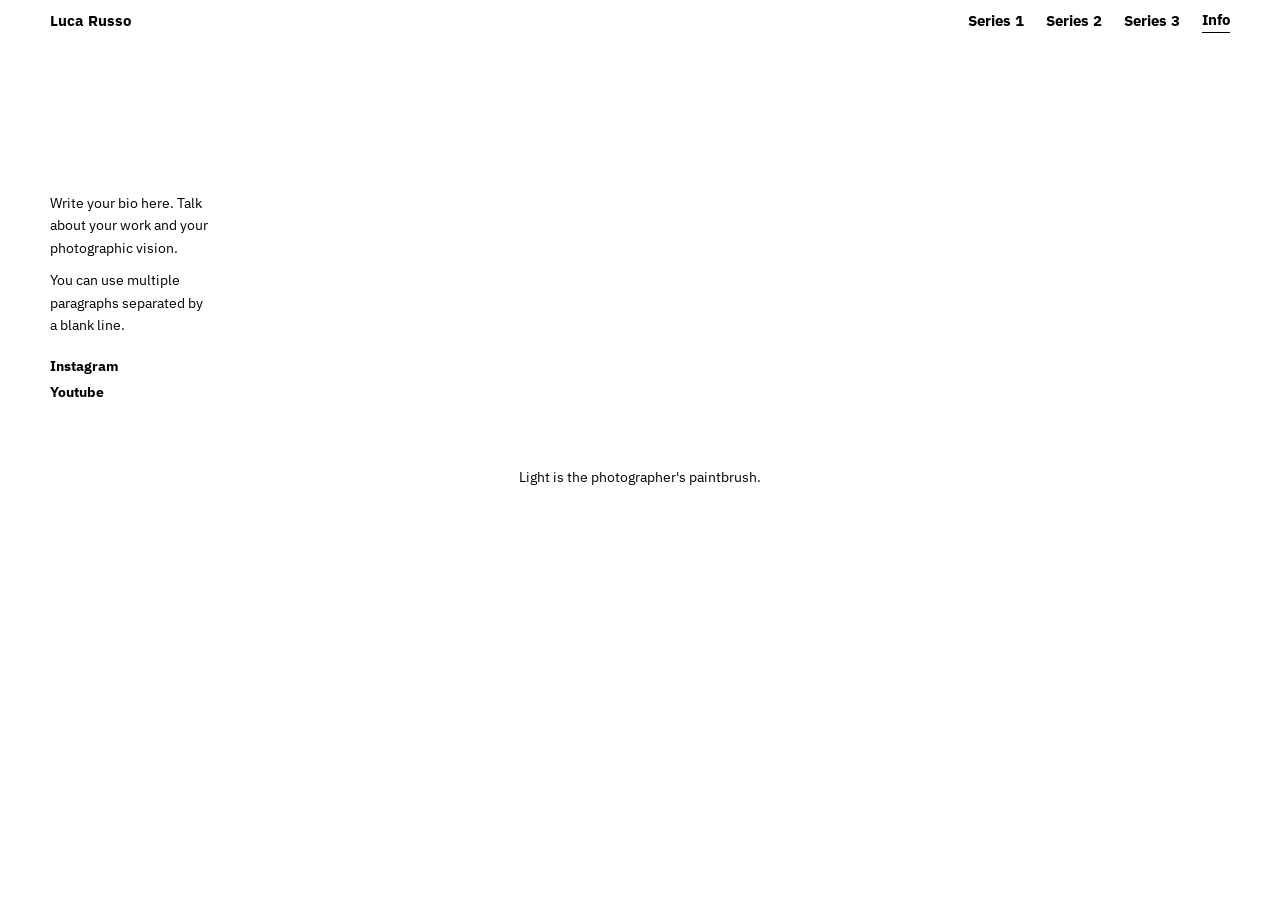
==== about.html @ ba155c57 "First commit" ====
<!DOCTYPE html>
<html lang="en">
<head>
  <meta charset="UTF-8">
  <meta name="viewport" content="width=device-width, initial-scale=1.0">
  <title>Info</title>
  <link rel="icon" id="site-favicon" href="images/favicon.png">
  <link rel="stylesheet" href="css/style.css">
</head>
<body>
  <header data-header></header>
  <div class="page-body">
    <div class="about-wrap">
      <div class="about-text" id="about-text"></div>
      <div>
        <img class="about-photo" src="images/portrait.jpg" alt=""
             onerror="this.style.display='none'">
      </div>
    </div>
    <div class="info-quote" id="info-quote"></div>
  </div>
  <script src="config.js"></script>
  <script src="js/portfolio.js"></script>
  <script>
    document.addEventListener('DOMContentLoaded', () => {
      const c = PORTFOLIO_CONFIG;
      document.title = c.photographer.name;
      buildHeader('about');

      /* Random quote — shown below the about block */
      const quotes = c.quotes && c.quotes.length ? c.quotes : [];
      if (quotes.length) {
        const q = quotes[Math.floor(Math.random() * quotes.length)];
        document.getElementById('info-quote').textContent = q;
      }

      /* Bio paragraphs */
      const paras = c.photographer.bio
        .split('\n').map(l => l.trim()).filter(Boolean)
        .map(l => '<p>' + l + '</p>').join('');

      /* Links — new array format + email fallback */
      const emailHTML = c.photographer.email
        ? '<a href="mailto:' + c.photographer.email + '">' + c.photographer.email + '</a>'
        : '';

      const linksHTML = (c.photographer.links || [])
        .map(l => '<a href="' + l.link + '" target="_blank" rel="noopener">' + (l.displayLink || l.link) + '</a>')
        .join('');

      document.getElementById('about-text').innerHTML =
        paras +
        '<div class="about-links">' + emailHTML + linksHTML + '</div>';
    });
  </script>
</body>
</html>
---- css/style.css ----
@import url('https://fonts.googleapis.com/css2?family=IBM+Plex+Sans:wght@400;700&family=IBM+Plex+Mono:wght@400&display=swap');

*, *::before, *::after { box-sizing: border-box; margin: 0; padding: 0; }

:root {
  --bg:    #ffffff;
  --fg:    #000000;
  --muted: #888888;
  --font:  'IBM Plex Sans', Helvetica Neue, Arial, sans-serif;
  --mono:  'IBM Plex Mono', monospace;

  --header-h: 42px;

  /* Set by JS from config.js */
  --pad:                50px;
  --content-top-margin: 150px;   /* default; JS overrides via _applyViewportProps */
  --text-col-w:         200px;
  --text-margin-right:  40px;
  --text-margin-bottom: 0px;
  --photo-h:            780px;
  --photo-gap:          18px;
  --fs-nav:             15px;
  --fs-title:           20px;
  --fs-body:            14px;
  --fs-caption:         12px;
  --fs-info-links:      14px;
}

html { font-size: 16px; }
body { background: var(--bg); color: var(--fg); font-family: var(--font); font-weight: 400; line-height: 1.5; overflow-x: hidden; }
a { color: inherit; text-decoration: none; }
img { display: block; }

/* ── HEADER ──────────────────────────────────────────────── */
header {
  position: fixed;
  top: 0; left: 0; right: 0;
  height: var(--header-h);
  background: var(--bg);
  display: flex;
  align-items: center;
  justify-content: space-between;
  padding: 0 var(--pad);
  z-index: 100;
}
.site-name { font-weight: 700; font-size: var(--fs-nav); white-space: nowrap; flex-shrink: 0; }
.site-name a { color: var(--fg); }
nav { display: flex; gap: 22px; align-items: center; flex-shrink: 0; }
nav a { font-weight: 700; font-size: var(--fs-nav); white-space: nowrap; }
nav a.active { border-bottom: 1px solid var(--fg); }

/* ── PAGE BODY ───────────────────────────────────────────── */
.page-body {
  padding-top: calc(var(--header-h) + var(--content-top-margin));
  padding-bottom: 4rem;
}

/* ── TEXT COLUMN ─────────────────────────────────────────── */
.text-col,
.text-col-grid,
.about-text {
  flex: 0 0 var(--text-col-w);
  padding-right: var(--text-margin-right);
  padding-bottom: var(--text-margin-bottom);
}
.text-col h1,
.text-col-grid h1 { font-weight: 700; font-size: var(--fs-title); margin-bottom: 14px; }
.text-col p,
.text-col-grid p,
.about-text p { font-size: var(--fs-body); line-height: 1.6; margin-bottom: 10px; }
.text-col p:last-child,
.text-col-grid p:last-child,
.about-text p:last-child { margin-bottom: 0; }

/* ── HORIZONTAL SERIES ───────────────────────────────────── */
.series-row {
  display: flex;
  flex-wrap: nowrap;
  align-items: flex-start;
  overflow-x: auto;
  overflow-y: visible;
  scrollbar-width: none;
  -ms-overflow-style: none;
  padding-left: var(--pad);
  padding-right: var(--pad);
}
.series-row::-webkit-scrollbar { display: none; }

.photos-horizontal {
  display: flex;
  flex-wrap: nowrap;
  align-items: flex-start;
  gap: var(--photo-gap);
}
.photos-horizontal .photo-wrap { flex: 0 0 auto; }
.photos-horizontal .photo-wrap img {
  height: var(--photo-h);
  /* Prevent photos from ever overflowing the viewport vertically.
     Works on ALL devices without pointer or JS detection.
     vh fallback: subtracts 60px for browser chrome that old 100vh ignores.
     svh (Safari 15.4+, Chrome 108+): always the minimum visible area.
     max-height is a safety ceiling — on large desktop screens where
     photo-h is already smaller, these have zero effect. */
  max-height: calc(100vh  - var(--header-h) - var(--content-top-margin) - 60px);
  max-height: calc(100svh - var(--header-h) - var(--content-top-margin) - 10px);
  width: auto;
  max-width: none;
  display: block;
  background: #e8e8e8;
}

/* ── VERTICAL SERIES ─────────────────────────────────────── */
.series-vertical-wrap {
  display: flex;
  flex-wrap: nowrap;
  align-items: flex-start;
  padding-left: var(--pad);
  padding-right: var(--pad);
}
.photos-vertical {
  flex: 1 1 0;
  min-width: 0;
  display: flex;
  flex-direction: column;
  gap: var(--photo-gap);
}
.photos-vertical .vertical-photo img {
  max-width: 100%;
  background: #e8e8e8;
  display: block;
}

/* ── GRID SERIES ─────────────────────────────────────────── */
.series-grid-wrap {
  display: flex;
  flex-wrap: nowrap;
  align-items: flex-start;
  padding-left: var(--pad);
  padding-right: var(--pad);
}
.photos-grid {
  flex: 1 1 0;
  min-width: 0;
  display: flex;
  flex-direction: column;
  gap: var(--photo-gap);
}
.grid-row {
  display: flex;
  flex-direction: row;
  gap: var(--photo-gap);
  align-items: flex-start;
}
.grid-row .grid-photo { min-width: 0; box-sizing: border-box; }

/* ── SHARED ──────────────────────────────────────────────── */
.photo-wrap { cursor: default; }
.photo-caption {
  font-size: var(--fs-caption);
  color: var(--muted);
  margin-top: 5px;
  font-family: var(--mono);
}

/* ── ABOUT / INFO ────────────────────────────────────────── */

/* Random quote — centered, shown below the about block */
.info-quote {
  width: 100%;
  padding: 4rem var(--pad) 4rem;
  text-align: center;
  font-size: var(--fs-info-quote, 22px);
  line-height: 1.5;
}

.about-wrap { display: flex; align-items: flex-start; padding: 0 var(--pad); }
.about-photo {
  max-height: var(--photo-h);
  width: auto;
  max-width: 100%;
  background: #e8e8e8;
}
.about-links { margin-top: 20px; display: flex; flex-direction: column; gap: 5px; }
.about-links a { font-size: var(--fs-info-links); font-weight: 700; }

/* ═══════════════════════════════════════════════════════════
   RESPONSIVE
   ─────────────────────────────────────────────────────────
   pointer: coarse  = touch device (phone or tablet, any size)
   pointer: fine    = desktop/laptop with mouse (not affected)

   Touch landscape:
     → top margin 10px, pad 22px
     → horizontal photos fill viewport height (via min() in base)
     → vertical photos fill full screen width
     → grid: text above, 2 photos per row (configurable in future)

   Touch portrait (any size, pointer:coarse):
     → all layouts stack, text above photos
     → top margin 10px

   Phone portrait (≤ 640px, fine-grained):
     → 1 photo per row in grid, compact navbar
   ═══════════════════════════════════════════════════════════ */

/* ── Touch landscape: all phones + tablets in landscape ─── */
@media (orientation: landscape) and (pointer: coarse) {
  :root { --pad: 22px; }  /* margin set by JS */

  /* Horizontal layout must not scroll vertically.
     padding-bottom on .page-body pushes total height beyond viewport. */
  .page-body { padding-bottom: 0; }

  /* Horizontal photo height is handled in base CSS (min + dvh).
     --content-top-margin: 10px above gives photos more room on coarse-pointer devices. */

  /* Vertical photos: full screen width (override inline w-fraction) */
  .photos-vertical .vertical-photo { width: 100% !important; }
  .photos-vertical .vertical-photo img {
    width: 100% !important;
    height: auto !important;
  }

  /* Grid: text above; each row keeps its photos side-by-side, scaled to fit width */
  .series-grid-wrap { flex-direction: column; }
  .text-col-grid {
    flex: none; width: 100%;
    padding-right: 0; padding-bottom: 20px;
  }
  /* Each photo in a row shares the width equally (flex: 1 1 0) */
  .grid-photo {
    flex: 1 1 0 !important;
    min-width: 0 !important;
  }
  .grid-photo img { width: 100% !important; height: auto !important; }
}

/* ── Touch portrait: all phones + tablets in portrait ──────── */
@media (orientation: portrait) and (pointer: coarse) {
  :root { --pad: 22px; }  /* margin set by JS */

  /* Horizontal → vertical stack */
  .series-row { flex-direction: column; overflow-x: visible; }
  .text-col {
    flex: none; width: 100%;
    padding-right: 0; padding-bottom: 20px;
  }
  .photos-horizontal { flex-direction: column; width: 100%; overflow-x: visible; }
  .photos-horizontal .photo-wrap { flex: none; width: 100%; }
  .photos-horizontal .photo-wrap img {
    width: 100% !important;
    height: auto !important;
    max-width: none;
  }

  /* Vertical → text above, all photos full width */
  .series-vertical-wrap { flex-direction: column; }
  .series-vertical-wrap .text-col {
    flex: none; width: 100%;
    padding-right: 0; padding-bottom: 20px;
  }
  .photos-vertical .vertical-photo { width: 100% !important; }
  .photos-vertical .vertical-photo img {
    width: 100% !important;
    height: auto !important;
  }

  /* Grid → text above, 2 photos per row, natural ratio */
  .series-grid-wrap { flex-direction: column; }
  .text-col-grid {
    flex: none; width: 100%;
    padding-right: 0; padding-bottom: 20px;
  }
  .grid-row { flex-wrap: wrap; }
  .grid-photo {
    flex: 0 0 calc(50% - var(--photo-gap) / 2) !important;
    min-width: 0;
  }
  .grid-photo img { width: 100% !important; height: auto !important; }

  /* About */
  .about-wrap { flex-direction: column; gap: 20px; }
  .about-text { flex: none; width: 100%; padding-right: 0; }
}

/* ── Portrait ≤ 640px: phone portrait ───────────────────── */
@media (max-width: 640px) and (orientation: portrait) {
  :root { --pad: 14px; }

  header { gap: 10px; }
  .site-name { font-size: 12px; }
  nav { gap: 10px; }
  nav a { font-size: 12px; }

  /* Grid: 1 photo per row */
  .grid-photo { flex: 0 0 100% !important; }
}

/* ── JS class: touch-landscape (all touch devices in landscape,
   including fine-pointer like iPad + Apple Pencil that bypass
   the pointer:coarse media query above) ─────────────────── */
html.touch-landscape .page-body { padding-bottom: 0; }
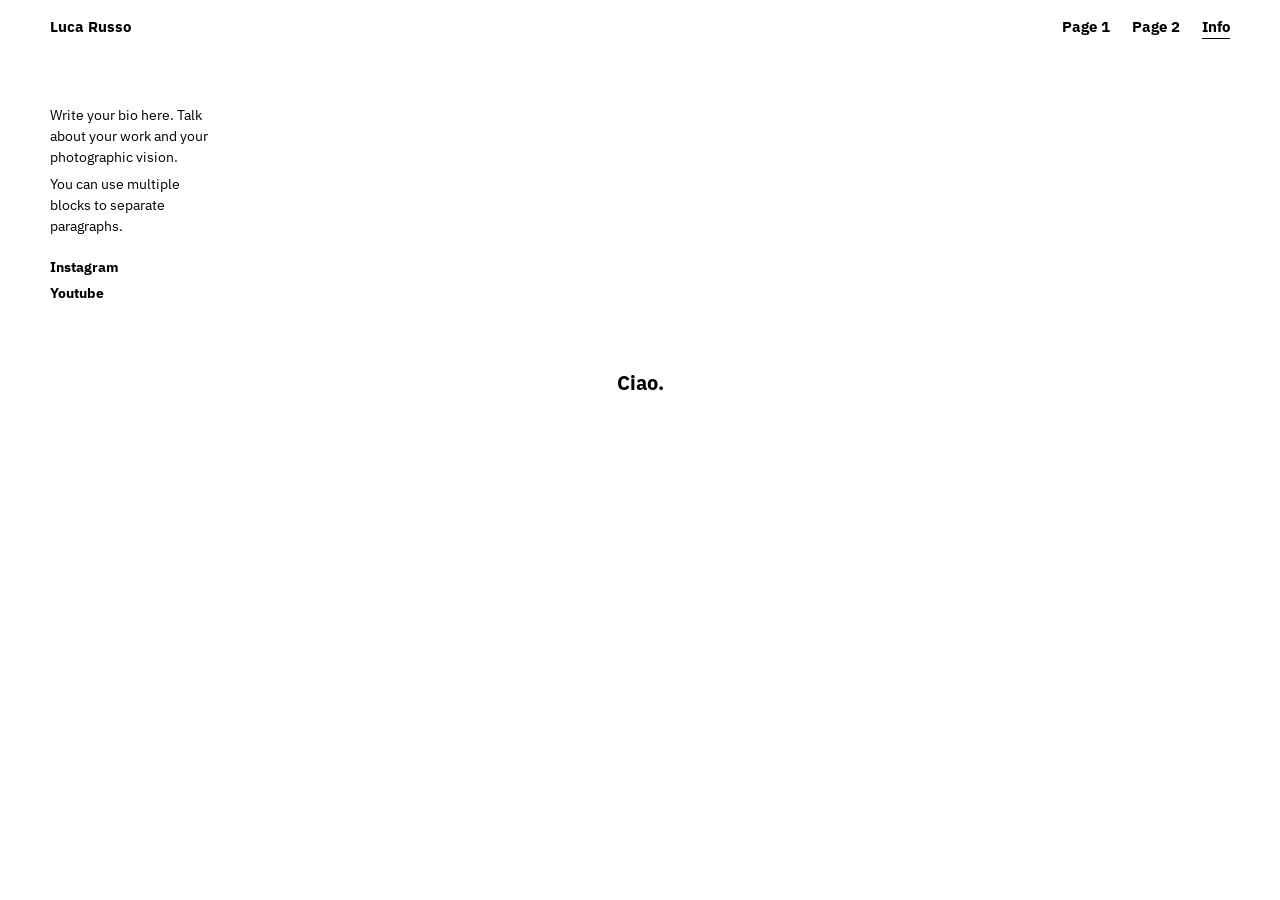
==== commit 3ad8faf0: "fix" ====
--- a/about.html
+++ b/about.html
@@ -23,33 +23,39 @@
   <script src="js/portfolio.js"></script>
   <script>
     document.addEventListener('DOMContentLoaded', () => {
-      const c = PORTFOLIO_CONFIG;
-      document.title = c.photographer.name;
+      const c    = PORTFOLIO_CONFIG;
+      const info = c.info;
+      document.title = info.name;
       buildHeader('about');
 
-      /* Random quote — shown below the about block */
-      const quotes = c.quotes && c.quotes.length ? c.quotes : [];
+      /* Random quote -- rendered with _renderContentBlocks() so style and bold work */
+      const quotes = info.quotes && info.quotes.length ? info.quotes : [];
       if (quotes.length) {
-        const q = quotes[Math.floor(Math.random() * quotes.length)];
-        document.getElementById('info-quote').textContent = q;
+        const q       = quotes[Math.floor(Math.random() * quotes.length)];
+        const quoteEl = document.getElementById('info-quote');
+        quoteEl.innerHTML = _renderContentBlocks([q]);
       }
 
-      /* Bio paragraphs */
-      const paras = c.photographer.bio
-        .split('\n').map(l => l.trim()).filter(Boolean)
-        .map(l => '<p>' + l + '</p>').join('');
+      /* Bio -- rendered with _renderContentBlocks(), same as photo pages.
+         padding* and margin* on the info object apply to the wrapper div,
+         same convention as inline text boxes in photo pages. */
+      const defaults = getDefaults();
+      const padCSS   = _paddingStyle(info, defaults);
+      const margCSS  = _marginStyle(info, defaults);
+      const bioHTML  = _renderContentBlocks(info.content || []);
 
-      /* Links — new array format + email fallback */
-      const emailHTML = c.photographer.email
-        ? '<a href="mailto:' + c.photographer.email + '">' + c.photographer.email + '</a>'
+      /* Links */
+      const emailHTML = info.email
+        ? '<a href="mailto:' + info.email + '">' + info.email + '</a>'
         : '';
-
-      const linksHTML = (c.photographer.links || [])
+      const linksHTML = (info.links || [])
         .map(l => '<a href="' + l.link + '" target="_blank" rel="noopener">' + (l.displayLink || l.link) + '</a>')
         .join('');
 
+      const wrapperStyle = [padCSS, margCSS].filter(Boolean).join(' ');
+
       document.getElementById('about-text').innerHTML =
-        paras +
+        '<div class="text-box-inner" style="' + wrapperStyle + '">' + bioHTML + '</div>' +
         '<div class="about-links">' + emailHTML + linksHTML + '</div>';
     });
   </script>
--- a/css/style.css
+++ b/css/style.css
@@ -1,6 +1,12 @@
 @import url('https://fonts.googleapis.com/css2?family=IBM+Plex+Sans:wght@400;700&family=IBM+Plex+Mono:wght@400&display=swap');
 
 *, *::before, *::after { box-sizing: border-box; margin: 0; padding: 0; }
+
+/* ============================================================
+   DESIGN TOKENS
+   All values set here are overridden by JS from config.js,
+   except --header-h which is a fixed layout constant.
+   ============================================================ */
 
 :root {
   --bg:    #ffffff;
@@ -9,29 +15,49 @@
   --font:  'IBM Plex Sans', Helvetica Neue, Arial, sans-serif;
   --mono:  'IBM Plex Mono', monospace;
 
-  --header-h: 42px;
-
-  /* Set by JS from config.js */
+  --header-h:           55px;   /* fixed -- must match HEADER_H in portfolio.js */
+
+  /* Overridden by JS via applyLayoutSettings() */
   --pad:                50px;
-  --content-top-margin: 150px;   /* default; JS overrides via _applyViewportProps */
+  --content-top-margin: 0px;
   --text-col-w:         200px;
   --text-margin-right:  40px;
   --text-margin-bottom: 0px;
   --photo-h:            780px;
-  --photo-gap:          18px;
-  --fs-nav:             15px;
-  --fs-title:           20px;
-  --fs-body:            14px;
+  --photo-gap:          10px;
+  --fs-navLinks:        15px;
+  --fs-pageTitle:       20px;
+  --fs-bodyText:        14px;
   --fs-caption:         12px;
-  --fs-info-links:      14px;
-}
+  --fs-infoLinks:       14px;
+  --fs-infoQuote:       14px;
+}
+
+/* ============================================================
+   BASE
+   ============================================================ */
 
 html { font-size: 16px; }
-body { background: var(--bg); color: var(--fg); font-family: var(--font); font-weight: 400; line-height: 1.5; overflow-x: hidden; }
-a { color: inherit; text-decoration: none; }
+body {
+  background: var(--bg);
+  color: var(--fg);
+  font-family: var(--font);
+  font-weight: 400;
+  line-height: 1.5;
+  /* Horizontal scroll is enabled only on horizontal-layout pages.
+     JS adds .layout-horizontal to <html> to switch between the two. */
+}
+html.layout-horizontal body         { overflow-x: auto; }
+html:not(.layout-horizontal) body   { overflow-x: hidden; }
+
+a   { color: inherit; text-decoration: none; }
 img { display: block; }
 
-/* ── HEADER ──────────────────────────────────────────────── */
+/* ============================================================
+   HEADER
+   Fixed across all pages.
+   ============================================================ */
+
 header {
   position: fixed;
   top: 0; left: 0; right: 0;
@@ -40,22 +66,35 @@
   display: flex;
   align-items: center;
   justify-content: space-between;
-  padding: 0 var(--pad);
+  padding: 20px var(--pad);
   z-index: 100;
 }
-.site-name { font-weight: 700; font-size: var(--fs-nav); white-space: nowrap; flex-shrink: 0; }
-.site-name a { color: var(--fg); }
-nav { display: flex; gap: 22px; align-items: center; flex-shrink: 0; }
-nav a { font-weight: 700; font-size: var(--fs-nav); white-space: nowrap; }
-nav a.active { border-bottom: 1px solid var(--fg); }
-
-/* ── PAGE BODY ───────────────────────────────────────────── */
+.site-name        { font-weight: 700; font-size: var(--fs-navLinks); white-space: nowrap; flex-shrink: 0; }
+.site-name a      { color: var(--fg); }
+nav               { display: flex; gap: 22px; align-items: center; flex-shrink: 0; }
+nav a             { font-weight: 700; font-size: var(--fs-navLinks); white-space: nowrap; }
+nav a.active      { border-bottom: 1px solid var(--fg); }
+
+/* ============================================================
+   PAGE BODY
+   Top padding makes room for the fixed header + config margin.
+   ============================================================ */
+
 .page-body {
   padding-top: calc(var(--header-h) + var(--content-top-margin));
   padding-bottom: 4rem;
 }
-
-/* ── TEXT COLUMN ─────────────────────────────────────────── */
+/* No bottom padding on horizontal pages -- min-height on .page-row
+   already fills the viewport; extra padding would cause vertical overflow. */
+html.layout-horizontal .page-body { padding-bottom: 0; }
+
+/* ============================================================
+   TEXT COLUMN
+   Left column rendered by _buildTextColumn().
+   Used in horizontal (.text-col) and grid (.text-col-grid) pages.
+   Geometry overrides are injected inline by JS.
+   ============================================================ */
+
 .text-col,
 .text-col-grid,
 .about-text {
@@ -63,62 +102,74 @@
   padding-right: var(--text-margin-right);
   padding-bottom: var(--text-margin-bottom);
 }
-.text-col h1,
-.text-col-grid h1 { font-weight: 700; font-size: var(--fs-title); margin-bottom: 14px; }
-.text-col p,
-.text-col-grid p,
-.about-text p { font-size: var(--fs-body); line-height: 1.6; margin-bottom: 10px; }
-.text-col p:last-child,
-.text-col-grid p:last-child,
-.about-text p:last-child { margin-bottom: 0; }
-
-/* ── HORIZONTAL SERIES ───────────────────────────────────── */
-.series-row {
-  display: flex;
-  flex-wrap: nowrap;
-  align-items: flex-start;
-  overflow-x: auto;
-  overflow-y: visible;
-  scrollbar-width: none;
-  -ms-overflow-style: none;
+
+/* ============================================================
+   HORIZONTAL PAGE
+   Body scrolls left to right (see overflow rule above).
+   ============================================================ */
+
+.page-row-outer {
   padding-left: var(--pad);
   padding-right: var(--pad);
 }
-.series-row::-webkit-scrollbar { display: none; }
-
+.page-row {
+  display: flex;
+  flex-wrap: nowrap;
+  align-items: flex-start; /* overridden by contentAlign classes below */
+  /* min-height needed so align-items center/bottom has space to work */
+  min-height: calc(100svh - var(--header-h) - var(--content-top-margin));
+  min-height: calc(100vh  - var(--header-h) - var(--content-top-margin) - 60px); /* fallback */
+}
+/* contentAlign on horizontal pages: aligns all items vertically */
+.page-row.align-top    { align-items: flex-start; }
+.page-row.align-center { align-items: center; }
+.page-row.align-bottom { align-items: flex-end; }
 .photos-horizontal {
   display: flex;
   flex-wrap: nowrap;
-  align-items: flex-start;
+  align-items: inherit; /* inherits from .page-row so all items align consistently */
   gap: var(--photo-gap);
 }
 .photos-horizontal .photo-wrap { flex: 0 0 auto; }
 .photos-horizontal .photo-wrap img {
   height: var(--photo-h);
-  /* Prevent photos from ever overflowing the viewport vertically.
-     Works on ALL devices without pointer or JS detection.
-     vh fallback: subtracts 60px for browser chrome that old 100vh ignores.
-     svh (Safari 15.4+, Chrome 108+): always the minimum visible area.
-     max-height is a safety ceiling — on large desktop screens where
-     photo-h is already smaller, these have zero effect. */
-  max-height: calc(100vh  - var(--header-h) - var(--content-top-margin) - 60px);
+  /* Cap to actual visible area -- h in config is a desired maximum */
   max-height: calc(100svh - var(--header-h) - var(--content-top-margin) - 10px);
+  max-height: calc(100vh  - var(--header-h) - var(--content-top-margin) - 60px); /* fallback */
   width: auto;
-  max-width: none;
+  max-width: 90vw; /* prevent a single portrait image from spanning the full viewport */
   display: block;
   background: #e8e8e8;
 }
 
-/* ── VERTICAL SERIES ─────────────────────────────────────── */
-.series-vertical-wrap {
+/* ============================================================
+   VERTICAL PAGE
+   ============================================================ */
+
+.page-vertical-wrap {
   display: flex;
   flex-wrap: nowrap;
   align-items: flex-start;
   padding-left: var(--pad);
   padding-right: var(--pad);
 }
+/* contentAlign shifts the inner block within the page width.
+   Only visible when photos have an explicit w narrower than 100%. */
+.page-vertical-wrap.align-left   { justify-content: flex-start; }
+.page-vertical-wrap.align-center { justify-content: center; }
+.page-vertical-wrap.align-right  { justify-content: flex-end; }
+
+.vertical-inner {
+  display: flex;
+  flex-wrap: nowrap;
+  align-items: flex-start;
+  /* flex: 0 1 auto -- shrinks if needed but does not grow beyond natural width,
+     so justify-content on the parent wrapper can actually shift it. */
+  flex: 0 1 auto;
+  min-width: 0;
+}
 .photos-vertical {
-  flex: 1 1 0;
+  flex: 0 1 auto;  /* shrinks to content width so contentAlign can position it */
   min-width: 0;
   display: flex;
   flex-direction: column;
@@ -126,20 +177,37 @@
 }
 .photos-vertical .vertical-photo img {
   max-width: 100%;
+  max-height: calc(100svh - var(--header-h) - 20px);
+  max-height: calc(100vh  - var(--header-h) - 80px); /* fallback */
   background: #e8e8e8;
   display: block;
 }
 
-/* ── GRID SERIES ─────────────────────────────────────────── */
-.series-grid-wrap {
+/* ============================================================
+   GRID PAGE
+   ============================================================ */
+
+.page-grid-wrap {
   display: flex;
   flex-wrap: nowrap;
   align-items: flex-start;
   padding-left: var(--pad);
   padding-right: var(--pad);
 }
+.page-grid-wrap.align-left   { justify-content: flex-start; }
+.page-grid-wrap.align-center { justify-content: center; }
+.page-grid-wrap.align-right  { justify-content: flex-end; }
+
+.grid-inner {
+  display: flex;
+  flex-wrap: nowrap;
+  align-items: flex-start;
+  /* flex: 0 1 auto -- same rationale as .vertical-inner */
+  flex: 0 1 auto;
+  min-width: 0;
+}
 .photos-grid {
-  flex: 1 1 0;
+  flex: 0 1 auto;  /* shrinks to content width so contentAlign can position it */
   min-width: 0;
   display: flex;
   flex-direction: column;
@@ -152,8 +220,15 @@
   align-items: flex-start;
 }
 .grid-row .grid-photo { min-width: 0; box-sizing: border-box; }
-
-/* ── SHARED ──────────────────────────────────────────────── */
+.grid-photo img {
+  max-height: calc(100svh - var(--header-h) - 20px);
+  max-height: calc(100vh  - var(--header-h) - 80px); /* fallback */
+}
+
+/* ============================================================
+   SHARED PHOTO / CAPTION
+   ============================================================ */
+
 .photo-wrap { cursor: default; }
 .photo-caption {
   font-size: var(--fs-caption);
@@ -162,18 +237,54 @@
   font-family: var(--mono);
 }
 
-/* ── ABOUT / INFO ────────────────────────────────────────── */
-
-/* Random quote — centered, shown below the about block */
+/* ============================================================
+   TEXT BOX
+   Inline text element inside the photo sequence.
+   In horizontal layout: fixed height to align with adjacent photos.
+   In vertical / grid layout: height is auto (fits content).
+   Width, padding and justify-content are injected inline by JS.
+   ============================================================ */
+
+.text-box {
+  flex: 0 0 auto;
+  display: flex;
+  flex-direction: column;
+  height: auto;            /* vertical / grid: shrinks to content */
+  font-family: var(--font);
+  line-height: 1.6;
+  color: var(--fg);
+  background: transparent;
+  overflow: hidden;
+}
+/* Horizontal layout only: match the height of adjacent photos */
+.photos-horizontal .text-box {
+  height: var(--photo-h);
+  max-height: calc(100svh - var(--header-h) - var(--content-top-margin) - 10px);
+  max-height: calc(100vh  - var(--header-h) - var(--content-top-margin) - 60px); /* fallback */
+}
+.text-box-inner {
+  display: flex;
+  flex-direction: column;
+  gap: 6px;
+}
+.text-box-block span { display: block; }
+
+/* ============================================================
+   ABOUT / INFO PAGE
+   ============================================================ */
+
 .info-quote {
   width: 100%;
-  padding: 4rem var(--pad) 4rem;
+  padding: 4rem var(--pad);
   text-align: center;
-  font-size: var(--fs-info-quote, 22px);
+  font-size: var(--fs-infoQuote);
   line-height: 1.5;
 }
-
-.about-wrap { display: flex; align-items: flex-start; padding: 0 var(--pad); }
+.about-wrap {
+  display: flex;
+  align-items: flex-start;
+  padding: 0 var(--pad);
+}
 .about-photo {
   max-height: var(--photo-h);
   width: auto;
@@ -181,122 +292,97 @@
   background: #e8e8e8;
 }
 .about-links { margin-top: 20px; display: flex; flex-direction: column; gap: 5px; }
-.about-links a { font-size: var(--fs-info-links); font-weight: 700; }
-
-/* ═══════════════════════════════════════════════════════════
-   RESPONSIVE
-   ─────────────────────────────────────────────────────────
-   pointer: coarse  = touch device (phone or tablet, any size)
-   pointer: fine    = desktop/laptop with mouse (not affected)
-
-   Touch landscape:
-     → top margin 10px, pad 22px
-     → horizontal photos fill viewport height (via min() in base)
-     → vertical photos fill full screen width
-     → grid: text above, 2 photos per row (configurable in future)
-
-   Touch portrait (any size, pointer:coarse):
-     → all layouts stack, text above photos
-     → top margin 10px
-
-   Phone portrait (≤ 640px, fine-grained):
-     → 1 photo per row in grid, compact navbar
-   ═══════════════════════════════════════════════════════════ */
-
-/* ── Touch landscape: all phones + tablets in landscape ─── */
-@media (orientation: landscape) and (pointer: coarse) {
-  :root { --pad: 22px; }  /* margin set by JS */
-
-  /* Horizontal layout must not scroll vertically.
-     padding-bottom on .page-body pushes total height beyond viewport. */
-  .page-body { padding-bottom: 0; }
-
-  /* Horizontal photo height is handled in base CSS (min + dvh).
-     --content-top-margin: 10px above gives photos more room on coarse-pointer devices. */
-
-  /* Vertical photos: full screen width (override inline w-fraction) */
-  .photos-vertical .vertical-photo { width: 100% !important; }
-  .photos-vertical .vertical-photo img {
-    width: 100% !important;
-    height: auto !important;
-  }
-
-  /* Grid: text above; each row keeps its photos side-by-side, scaled to fit width */
-  .series-grid-wrap { flex-direction: column; }
-  .text-col-grid {
-    flex: none; width: 100%;
-    padding-right: 0; padding-bottom: 20px;
-  }
-  /* Each photo in a row shares the width equally (flex: 1 1 0) */
-  .grid-photo {
-    flex: 1 1 0 !important;
-    min-width: 0 !important;
-  }
-  .grid-photo img { width: 100% !important; height: auto !important; }
-}
-
-/* ── Touch portrait: all phones + tablets in portrait ──────── */
-@media (orientation: portrait) and (pointer: coarse) {
-  :root { --pad: 22px; }  /* margin set by JS */
-
-  /* Horizontal → vertical stack */
-  .series-row { flex-direction: column; overflow-x: visible; }
-  .text-col {
-    flex: none; width: 100%;
-    padding-right: 0; padding-bottom: 20px;
-  }
+.about-links a { font-size: var(--fs-infoLinks); font-weight: 700; }
+
+/* ============================================================
+   RESPONSIVE — TOUCH DEVICES
+   All touch devices (phone and tablet, any orientation) collapse
+   to a simple vertical stack: text column above, photos full width.
+   No distinction between portrait and landscape.
+
+   Detection:
+     pointer: coarse  — CSS, catches most touch screens
+     html.is-touch    — JS class for iPad + Apple Pencil
+                        (pointer: fine but maxTouchPoints > 0)
+   ============================================================ */
+
+@media (pointer: coarse) {
+  :root { --pad: 22px; --content-top-margin: 20px; }
+
+  header { gap: 10px; }
+  .site-name { font-size: 13px; }
+  nav { gap: 14px; }
+  nav a { font-size: 13px; }
+
+  .page-body { padding-bottom: 2rem; }
+
+  /* Horizontal -> vertical stack */
+  html.layout-horizontal body { overflow-x: hidden; }
+  .page-row { flex-direction: column; overflow-x: visible; }
+  .text-col { flex: none; width: 100%; padding-right: 0; padding-bottom: 16px; }
   .photos-horizontal { flex-direction: column; width: 100%; overflow-x: visible; }
   .photos-horizontal .photo-wrap { flex: none; width: 100%; }
   .photos-horizontal .photo-wrap img {
-    width: 100% !important;
-    height: auto !important;
-    max-width: none;
-  }
-
-  /* Vertical → text above, all photos full width */
-  .series-vertical-wrap { flex-direction: column; }
-  .series-vertical-wrap .text-col {
-    flex: none; width: 100%;
-    padding-right: 0; padding-bottom: 20px;
-  }
+    width: 100% !important; height: auto !important;
+    max-width: none; max-height: none;
+  }
+  .photos-horizontal .text-box {
+    width: 100% !important; height: auto !important;
+    max-height: none; min-height: 60px;
+  }
+
+  /* Vertical -> text above, photos full width */
+  .page-vertical-wrap { flex-direction: column; justify-content: flex-start !important; }
+  .vertical-inner { flex-direction: column; width: 100%; flex: none; }
+  .page-vertical-wrap .text-col { flex: none; width: 100%; padding-right: 0; padding-bottom: 16px; }
+  .photos-vertical { flex: none; width: 100%; }
   .photos-vertical .vertical-photo { width: 100% !important; }
   .photos-vertical .vertical-photo img {
-    width: 100% !important;
-    height: auto !important;
-  }
-
-  /* Grid → text above, 2 photos per row, natural ratio */
-  .series-grid-wrap { flex-direction: column; }
-  .text-col-grid {
-    flex: none; width: 100%;
-    padding-right: 0; padding-bottom: 20px;
-  }
+    width: 100% !important; height: auto !important; max-height: none;
+  }
+  .photos-vertical .text-box {
+    width: 100% !important; height: auto !important;
+    max-height: none; min-height: 60px;
+  }
+
+  /* Grid -> text above, 2 items per row */
+  .page-grid-wrap { flex-direction: column; justify-content: flex-start !important; }
+  .grid-inner { flex-direction: column; width: 100%; flex: none; }
+  .text-col-grid { flex: none; width: 100%; padding-right: 0; padding-bottom: 16px; }
   .grid-row { flex-wrap: wrap; }
-  .grid-photo {
+  .grid-photo { flex: 0 0 calc(50% - var(--photo-gap) / 2) !important; min-width: 0; }
+  .grid-photo img { width: 100% !important; height: auto !important; max-height: none; }
+  .grid-row .text-box {
     flex: 0 0 calc(50% - var(--photo-gap) / 2) !important;
-    min-width: 0;
-  }
-  .grid-photo img { width: 100% !important; height: auto !important; }
+    width: auto !important; height: auto !important;
+    max-height: none; min-height: 60px;
+  }
 
   /* About */
   .about-wrap { flex-direction: column; gap: 20px; }
   .about-text { flex: none; width: 100%; padding-right: 0; }
 }
 
-/* ── Portrait ≤ 640px: phone portrait ───────────────────── */
-@media (max-width: 640px) and (orientation: portrait) {
+/* Phone: single-column grid, tighter padding */
+@media (pointer: coarse) and (max-width: 600px) {
   :root { --pad: 14px; }
-
-  header { gap: 10px; }
   .site-name { font-size: 12px; }
   nav { gap: 10px; }
   nav a { font-size: 12px; }
-
-  /* Grid: 1 photo per row */
   .grid-photo { flex: 0 0 100% !important; }
-}
-
-/* ── JS class: touch-landscape (all touch devices in landscape,
-   including fine-pointer like iPad + Apple Pencil that bypass
-   the pointer:coarse media query above) ─────────────────── */
-html.touch-landscape .page-body { padding-bottom: 0; }
+  .grid-row .text-box { flex: 0 0 100% !important; }
+}
+
+/* iPad + Apple Pencil: pointer is fine but screen is touch */
+html.is-touch .page-body { padding-bottom: 2rem; }
+html.is-touch .page-row { flex-direction: column; overflow-x: visible; }
+html.is-touch .photos-horizontal { flex-direction: column; width: 100%; }
+html.is-touch .photos-horizontal .photo-wrap { flex: none; width: 100%; }
+html.is-touch .photos-horizontal .photo-wrap img { width: 100% !important; height: auto !important; max-height: none; }
+html.is-touch .page-vertical-wrap { flex-direction: column; }
+html.is-touch .vertical-inner { flex-direction: column; width: 100%; }
+html.is-touch .photos-vertical .vertical-photo img { width: 100% !important; height: auto !important; max-height: none; }
+html.is-touch .page-grid-wrap { flex-direction: column; }
+html.is-touch .grid-inner { flex-direction: column; width: 100%; }
+html.is-touch .grid-photo { flex: 0 0 calc(50% - var(--photo-gap) / 2) !important; }
+html.is-touch .grid-photo img { width: 100% !important; height: auto !important; max-height: none; }
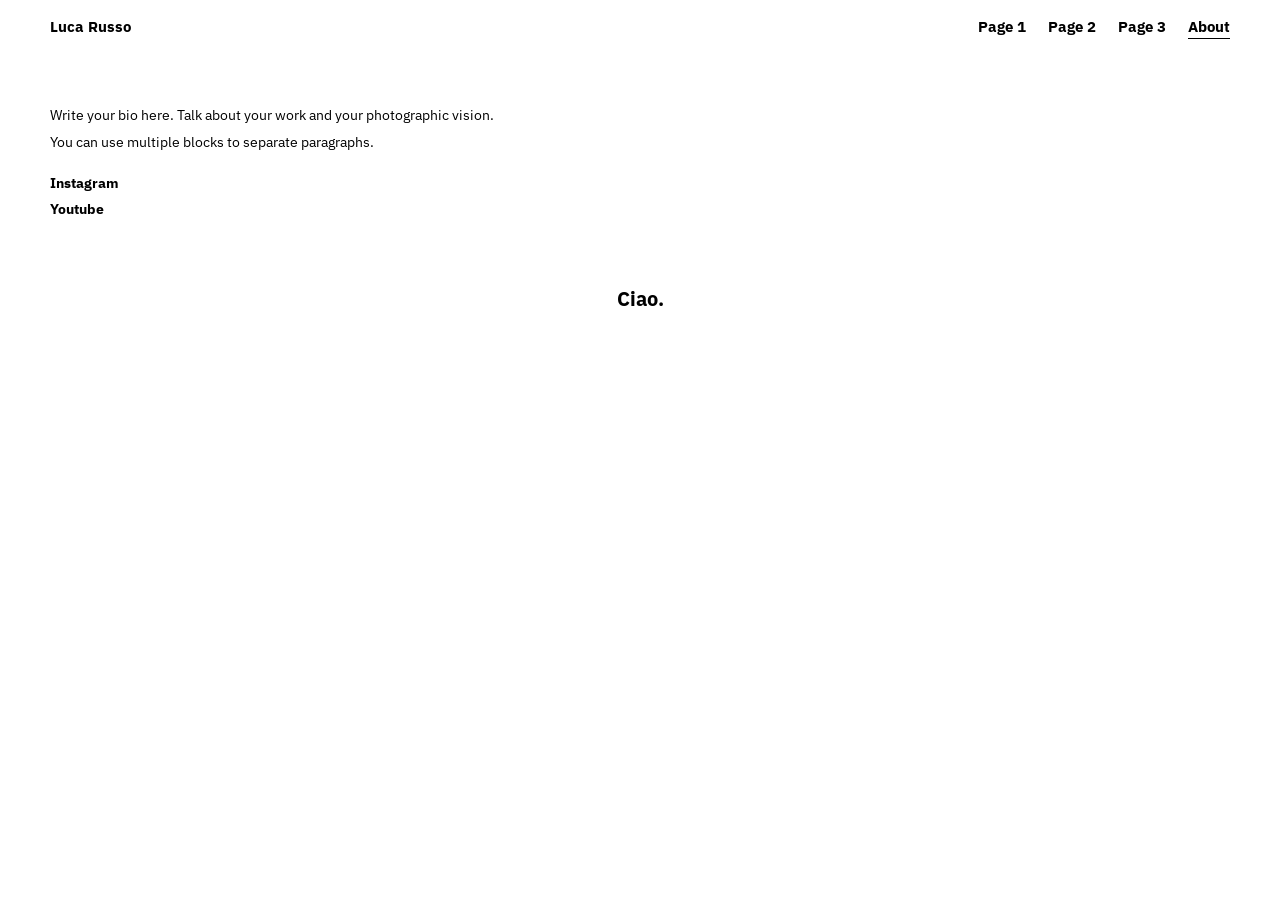
==== commit 536b4810: "layouts" ====
--- a/about.html
+++ b/about.html
@@ -3,7 +3,7 @@
 <head>
   <meta charset="UTF-8">
   <meta name="viewport" content="width=device-width, initial-scale=1.0">
-  <title>Info</title>
+  <title>About</title>
   <link rel="icon" id="site-favicon" href="images/favicon.png">
   <link rel="stylesheet" href="css/style.css">
 </head>
@@ -23,13 +23,13 @@
   <script src="js/portfolio.js"></script>
   <script>
     document.addEventListener('DOMContentLoaded', () => {
-      const c    = PORTFOLIO_CONFIG;
-      const info = c.info;
-      document.title = info.name;
+      const c      = PORTFOLIO_CONFIG;
+      const about  = c.about;
+      document.title = about.name;
       buildHeader('about');
 
       /* Random quote -- rendered with _renderContentBlocks() so style and bold work */
-      const quotes = info.quotes && info.quotes.length ? info.quotes : [];
+      const quotes = about.quotes && about.quotes.length ? about.quotes : [];
       if (quotes.length) {
         const q       = quotes[Math.floor(Math.random() * quotes.length)];
         const quoteEl = document.getElementById('info-quote');
@@ -37,18 +37,18 @@
       }
 
       /* Bio -- rendered with _renderContentBlocks(), same as photo pages.
-         padding* and margin* on the info object apply to the wrapper div,
+         padding* and margin* on the about object apply to the wrapper div,
          same convention as inline text boxes in photo pages. */
       const defaults = getDefaults();
-      const padCSS   = _paddingStyle(info, defaults);
-      const margCSS  = _marginStyle(info, defaults);
-      const bioHTML  = _renderContentBlocks(info.content || []);
+      const padCSS   = _paddingStyle(about, defaults);
+      const margCSS  = _marginStyle(about, defaults);
+      const bioHTML  = _renderContentBlocks(about.content || []);
 
       /* Links */
-      const emailHTML = info.email
-        ? '<a href="mailto:' + info.email + '">' + info.email + '</a>'
+      const emailHTML = about.email
+        ? '<a href="mailto:' + about.email + '">' + about.email + '</a>'
         : '';
-      const linksHTML = (info.links || [])
+      const linksHTML = (about.links || [])
         .map(l => '<a href="' + l.link + '" target="_blank" rel="noopener">' + (l.displayLink || l.link) + '</a>')
         .join('');
 
--- a/css/style.css
+++ b/css/style.css
@@ -20,9 +20,6 @@
   /* Overridden by JS via applyLayoutSettings() */
   --pad:                50px;
   --content-top-margin: 0px;
-  --text-col-w:         200px;
-  --text-margin-right:  40px;
-  --text-margin-bottom: 0px;
   --photo-h:            780px;
   --photo-gap:          10px;
   --fs-navLinks:        15px;
@@ -87,21 +84,6 @@
 /* No bottom padding on horizontal pages -- min-height on .page-row
    already fills the viewport; extra padding would cause vertical overflow. */
 html.layout-horizontal .page-body { padding-bottom: 0; }
-
-/* ============================================================
-   TEXT COLUMN
-   Left column rendered by _buildTextColumn().
-   Used in horizontal (.text-col) and grid (.text-col-grid) pages.
-   Geometry overrides are injected inline by JS.
-   ============================================================ */
-
-.text-col,
-.text-col-grid,
-.about-text {
-  flex: 0 0 var(--text-col-w);
-  padding-right: var(--text-margin-right);
-  padding-bottom: var(--text-margin-bottom);
-}
 
 /* ============================================================
    HORIZONTAL PAGE
@@ -177,10 +159,9 @@
 }
 .photos-vertical .vertical-photo img {
   max-width: 100%;
-  max-height: calc(100svh - var(--header-h) - 20px);
-  max-height: calc(100vh  - var(--header-h) - 80px); /* fallback */
+  height: auto;
+  display: block;
   background: #e8e8e8;
-  display: block;
 }
 
 /* ============================================================
@@ -220,9 +201,11 @@
   align-items: flex-start;
 }
 .grid-row .grid-photo { min-width: 0; box-sizing: border-box; }
+/* Outer flex-sizing wrapper for grid text boxes.
+   Separates flex-basis from padding so padding doesn't expand the item. */
+.grid-row .grid-text-wrap { display: flex; }
 .grid-photo img {
-  max-height: calc(100svh - var(--header-h) - 20px);
-  max-height: calc(100vh  - var(--header-h) - 80px); /* fallback */
+  height: auto;
 }
 
 /* ============================================================
@@ -319,7 +302,6 @@
   /* Horizontal -> vertical stack */
   html.layout-horizontal body { overflow-x: hidden; }
   .page-row { flex-direction: column; overflow-x: visible; }
-  .text-col { flex: none; width: 100%; padding-right: 0; padding-bottom: 16px; }
   .photos-horizontal { flex-direction: column; width: 100%; overflow-x: visible; }
   .photos-horizontal .photo-wrap { flex: none; width: 100%; }
   .photos-horizontal .photo-wrap img {
@@ -334,7 +316,6 @@
   /* Vertical -> text above, photos full width */
   .page-vertical-wrap { flex-direction: column; justify-content: flex-start !important; }
   .vertical-inner { flex-direction: column; width: 100%; flex: none; }
-  .page-vertical-wrap .text-col { flex: none; width: 100%; padding-right: 0; padding-bottom: 16px; }
   .photos-vertical { flex: none; width: 100%; }
   .photos-vertical .vertical-photo { width: 100% !important; }
   .photos-vertical .vertical-photo img {
@@ -348,7 +329,6 @@
   /* Grid -> text above, 2 items per row */
   .page-grid-wrap { flex-direction: column; justify-content: flex-start !important; }
   .grid-inner { flex-direction: column; width: 100%; flex: none; }
-  .text-col-grid { flex: none; width: 100%; padding-right: 0; padding-bottom: 16px; }
   .grid-row { flex-wrap: wrap; }
   .grid-photo { flex: 0 0 calc(50% - var(--photo-gap) / 2) !important; min-width: 0; }
   .grid-photo img { width: 100% !important; height: auto !important; max-height: none; }
